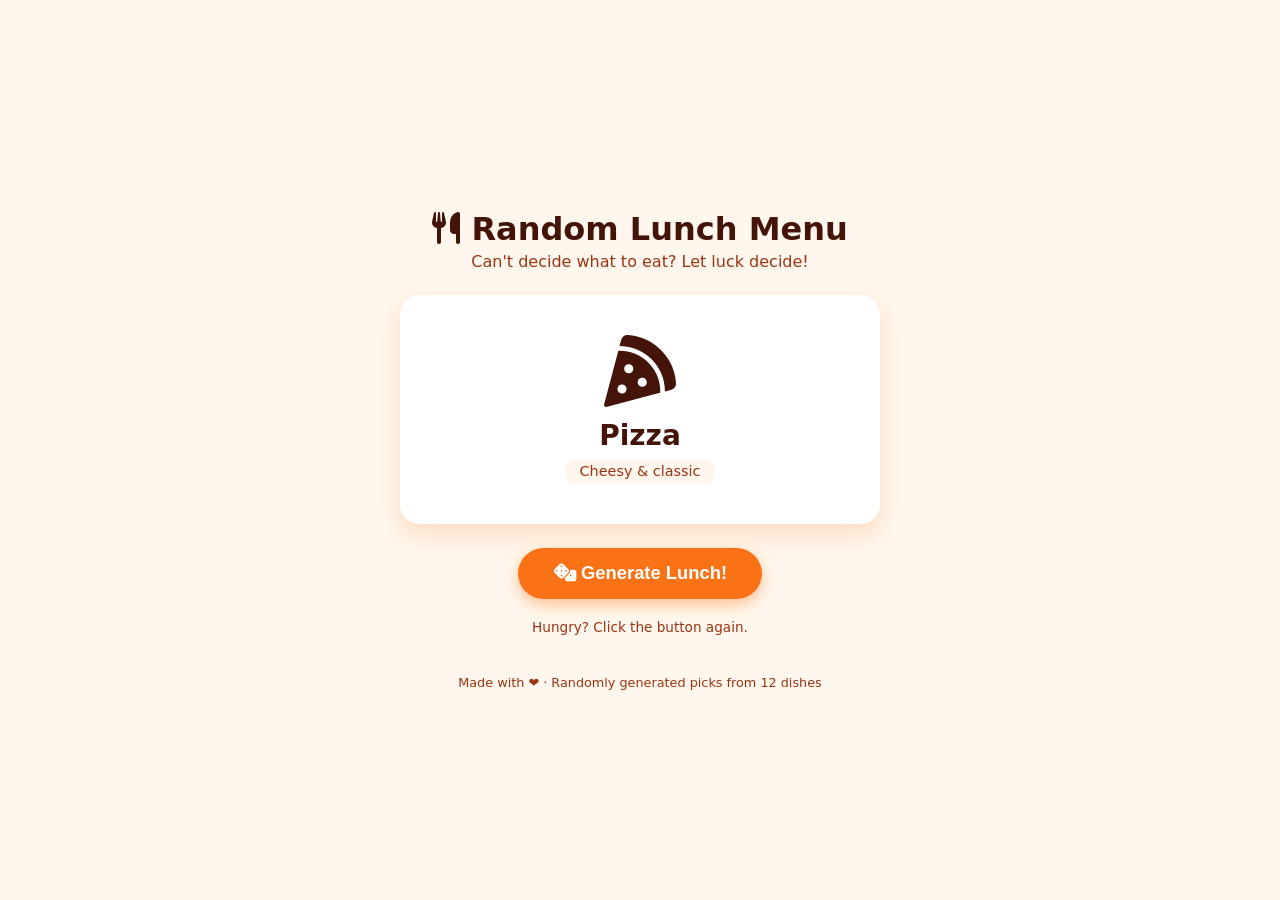
==== week1/index.html @ c435df2f "Update week1 random lunch generator" ====
<!DOCTYPE html>
<html lang="en">
<head>
  <meta charset="UTF-8">
  <meta name="viewport" content="width=device-width, initial-scale=1.0">
  <title>Random Lunch Menu Generator</title>
  <link rel="stylesheet" href="https://cdnjs.cloudflare.com/ajax/libs/font-awesome/6.5.2/css/all.min.css">
  <link rel="stylesheet" href="style.css">
</head>
<body>
  <main class="container">
    <h1 class="title"><i class="fa-solid fa-utensils" aria-hidden="true"></i> Random Lunch Menu</h1>
    <p class="subtitle">Can't decide what to eat? Let luck decide!</p>

    <div class="card">
      <i class="fa-solid fa-pizza-slice dish-icon" id="dishIcon" aria-hidden="true"></i>
      <h2 class="dish-name" id="dishName">Click the button!</h2>
      <span class="dish-tag" id="dishTag">Your choices await</span>
    </div>

    <button class="generate-btn" id="generateBtn" type="button"><i class="fa-solid fa-dice" aria-hidden="true"></i> Generate Lunch!</button>

    <p class="freq-note">Hungry? Click the button again.</p>
  </main>

  <footer class="footer">
    <p>Made with ❤️ · Randomly generated picks from <span id="menuCount">0</span> dishes</p>
  </footer>

  <script src="script.js"></script>
</body>
</html>
---- week1/style.css ----
* {
  margin: 0;
  padding: 0;
  box-sizing: border-box;
}

:root {
  --bg: #fff7ed;
  --card: #ffffff;
  --primary: #f97316;
  --primary-dark: #ea580c;
  --text: #431407;
  --muted: #9a3412;
  --shadow: 0 10px 25px rgba(249, 115, 22, 0.2);
}

body {
  min-height: 100vh;
  font-family: "Segoe UI", system-ui, -apple-system, sans-serif;
  background: var(--bg);
  color: var(--text);
  display: flex;
  flex-direction: column;
  align-items: center;
  justify-content: center;
  padding: 1.5rem;
}

.container {
  text-align: center;
  max-width: 480px;
  width: 100%;
}

.title {
  font-size: 2rem;
  font-weight: 800;
  margin-bottom: 0.25rem;
}

.subtitle {
  color: var(--muted);
  margin-bottom: 1.5rem;
}

.card {
  background: var(--card);
  border-radius: 1.25rem;
  padding: 2.5rem 1.5rem;
  box-shadow: var(--shadow);
  margin-bottom: 1.5rem;
  transition: transform 0.15s ease;
}

.dish-icon {
  font-size: 4.5rem;
  margin-bottom: 0.75rem;
  transition: transform 0.3s ease;
}

.dish-name {
  font-size: 1.75rem;
  margin-bottom: 0.4rem;
}

.dish-tag {
  font-size: 0.9rem;
  color: var(--muted);
  background: var(--bg);
  padding: 0.3rem 0.9rem;
  border-radius: 999px;
  display: inline-block;
}

.generate-btn {
  border: none;
  background: var(--primary);
  color: #fff;
  font-size: 1.15rem;
  font-weight: 700;
  padding: 0.9rem 2.2rem;
  border-radius: 999px;
  cursor: pointer;
  box-shadow: 0 6px 15px rgba(249, 115, 22, 0.4);
  transition: background 0.15s ease, transform 0.1s ease;
}

.generate-btn:hover {
  background: var(--primary-dark);
}

.generate-btn:active {
  transform: scale(0.96);
}

.generate-btn:focus-visible {
  outline: 3px solid var(--primary-dark);
  outline-offset: 3px;
}

.freq-note {
  margin-top: 1.25rem;
  font-size: 0.85rem;
  color: var(--muted);
}

.footer {
  margin-top: 2.5rem;
  font-size: 0.8rem;
  color: var(--muted);
}

/* Spinning animation when generating */
.spin {
  animation: spin 0.5s ease;
}

@keyframes spin {
  0%   { transform: rotate(0deg) scale(1); }
  50%  { transform: rotate(180deg) scale(1.2); }
  100% { transform: rotate(360deg) scale(1); }
}

/* Mobile-friendly tweaks */
@media (max-width: 480px) {
  .title {
    font-size: 1.6rem;
  }
  .dish-icon {
    font-size: 3.5rem;
  }
  .dish-name {
    font-size: 1.4rem;
  }
}
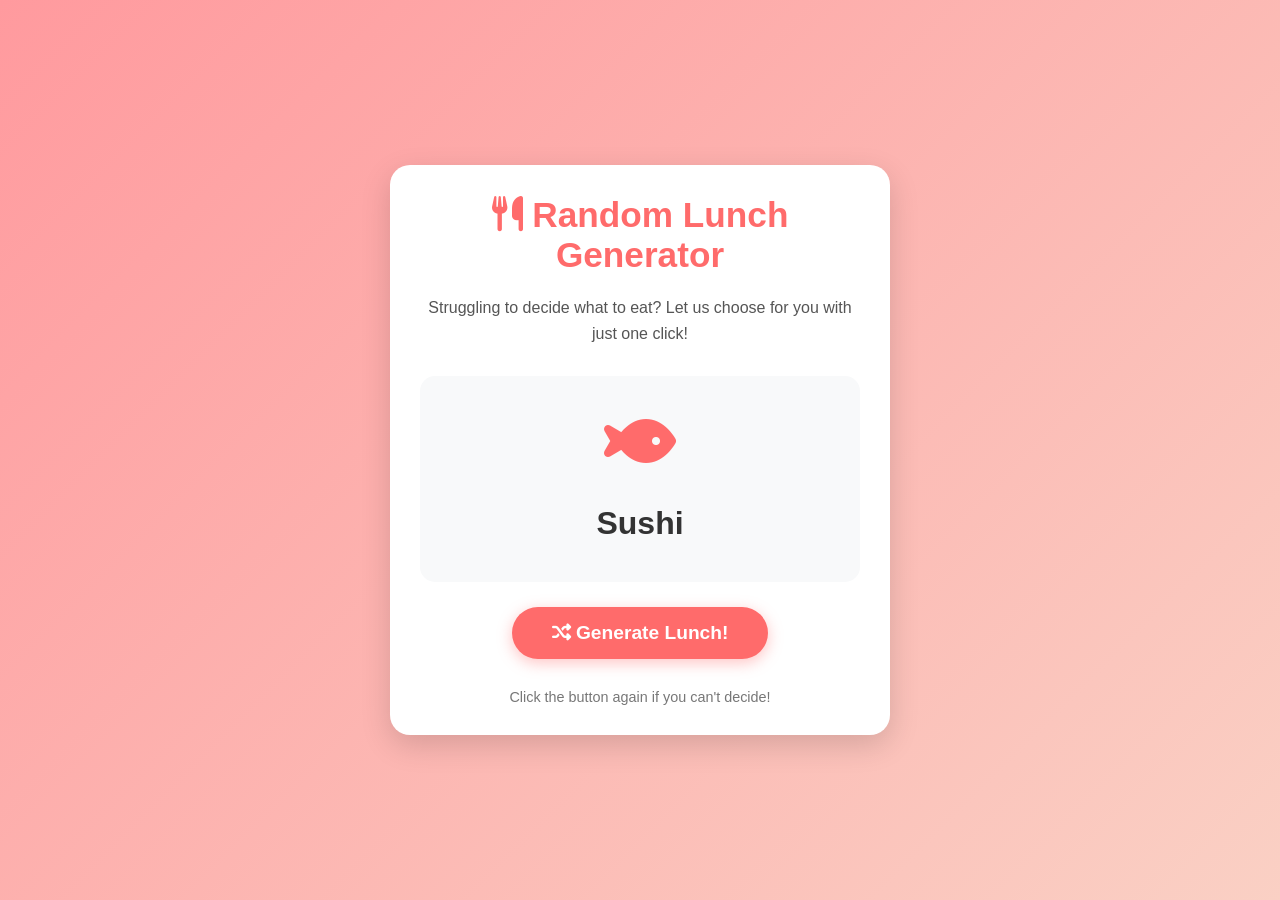
==== commit 69186593: "Restore original design, use free icon versions for ramen, pasta, soup" ====
--- a/week1/index.html
+++ b/week1/index.html
@@ -1,32 +1,202 @@
 <!DOCTYPE html>
 <html lang="en">
 <head>
-  <meta charset="UTF-8">
-  <meta name="viewport" content="width=device-width, initial-scale=1.0">
-  <title>Random Lunch Menu Generator</title>
-  <link rel="stylesheet" href="https://cdnjs.cloudflare.com/ajax/libs/font-awesome/6.5.2/css/all.min.css">
-  <link rel="stylesheet" href="style.css">
+    <meta charset="UTF-8">
+    <meta name="viewport" content="width=device-width, initial-scale=1.0">
+    <title>Random Lunch Menu Generator</title>
+    <link rel="stylesheet" href="https://cdnjs.cloudflare.com/ajax/libs/font-awesome/6.4.0/css/all.min.css">
+    <style>
+        * {
+            margin: 0;
+            padding: 0;
+            box-sizing: border-box;
+            font-family: 'Segoe UI', Tahoma, Geneva, Verdana, sans-serif;
+        }
+        
+        body {
+            background: linear-gradient(135deg, #ff9a9e 0%, #fad0c4 100%);
+            min-height: 100vh;
+            display: flex;
+            justify-content: center;
+            align-items: center;
+            padding: 20px;
+        }
+        
+        .container {
+            background-color: white;
+            border-radius: 20px;
+            box-shadow: 0 10px 30px rgba(0, 0, 0, 0.15);
+            width: 90%;
+            max-width: 500px;
+            padding: 30px;
+            text-align: center;
+        }
+        
+        h1 {
+            color: #ff6b6b;
+            margin-bottom: 20px;
+            font-size: 2.2rem;
+        }
+        
+        .description {
+            color: #555;
+            margin-bottom: 30px;
+            line-height: 1.6;
+        }
+        
+        .lunch-display {
+            background-color: #f8f9fa;
+            border-radius: 15px;
+            padding: 30px;
+            margin: 25px 0;
+            min-height: 200px;
+            display: flex;
+            flex-direction: column;
+            justify-content: center;
+            align-items: center;
+            transition: all 0.3s ease;
+        }
+        
+        .food-icon {
+            font-size: 4rem;
+            margin-bottom: 15px;
+            color: #ff6b6b;
+        }
+        
+        .food-name {
+            font-size: 2rem;
+            color: #333;
+            font-weight: bold;
+            margin: 10px 0;
+        }
+        
+        .generate-btn {
+            background-color: #ff6b6b;
+            color: white;
+            border: none;
+            border-radius: 50px;
+            padding: 15px 40px;
+            font-size: 1.2rem;
+            font-weight: bold;
+            cursor: pointer;
+            transition: all 0.3s ease;
+            box-shadow: 0 4px 15px rgba(255, 107, 107, 0.4);
+        }
+        
+        .generate-btn:hover {
+            background-color: #ff5252;
+            transform: translateY(-3px);
+            box-shadow: 0 6px 20px rgba(255, 107, 107, 0.5);
+        }
+        
+        .generate-btn:active {
+            transform: translateY(0);
+        }
+        
+        .footer {
+            margin-top: 30px;
+            color: #777;
+            font-size: 0.9rem;
+        }
+        
+        @keyframes fadeIn {
+            from { opacity: 0; transform: translateY(10px); }
+            to { opacity: 1; transform: translateY(0); }
+        }
+        
+        .fade-in {
+            animation: fadeIn 0.5s ease forwards;
+        }
+        
+        @media (max-width: 600px) {
+            .container {
+                padding: 20px;
+            }
+            
+            h1 {
+                font-size: 1.8rem;
+            }
+            
+            .food-name {
+                font-size: 1.6rem;
+            }
+            
+            .generate-btn {
+                padding: 12px 30px;
+                font-size: 1.1rem;
+            }
+        }
+    </style>
 </head>
 <body>
-  <main class="container">
-    <h1 class="title"><i class="fa-solid fa-utensils" aria-hidden="true"></i> Random Lunch Menu</h1>
-    <p class="subtitle">Can't decide what to eat? Let luck decide!</p>
-
-    <div class="card">
-      <i class="fa-solid fa-pizza-slice dish-icon" id="dishIcon" aria-hidden="true"></i>
-      <h2 class="dish-name" id="dishName">Click the button!</h2>
-      <span class="dish-tag" id="dishTag">Your choices await</span>
+    <div class="container">
+        <h1><i class="fas fa-utensils"></i> Random Lunch Generator</h1>
+        <p class="description">Struggling to decide what to eat? Let us choose for you with just one click!</p>
+        
+        <div class="lunch-display">
+            <div class="food-icon"><i class="fas fa-question"></i></div>
+            <div class="food-name">What's for lunch?</div>
+        </div>
+        
+        <button class="generate-btn" id="generateBtn">
+            <i class="fas fa-random"></i> Generate Lunch!
+        </button>
+        
+        <p class="footer">Click the button again if you can't decide!</p>
     </div>
 
-    <button class="generate-btn" id="generateBtn" type="button"><i class="fa-solid fa-dice" aria-hidden="true"></i> Generate Lunch!</button>
-
-    <p class="freq-note">Hungry? Click the button again.</p>
-  </main>
-
-  <footer class="footer">
-    <p>Made with ❤️ · Randomly generated picks from <span id="menuCount">0</span> dishes</p>
-  </footer>
-
-  <script src="script.js"></script>
+    <script>
+        document.addEventListener('DOMContentLoaded', function() {
+            const generateBtn = document.getElementById('generateBtn');
+            const foodIcon = document.querySelector('.food-icon');
+            const foodName = document.querySelector('.food-name');
+            const lunchDisplay = document.querySelector('.lunch-display');
+            
+            // Array of lunch options with corresponding Font Awesome icons
+            const lunchMenu = [
+                { name: "Pizza", icon: "fas fa-pizza-slice" },
+                { name: "Sushi", icon: "fas fa-fish" },
+                { name: "Burger", icon: "fas fa-hamburger" },
+                { name: "Salad", icon: "fas fa-leaf" },
+                { name: "Tacos", icon: "fas fa-utensil-spoon" },
+                { name: "Ramen", icon: "fas fa-bowl-food" },
+                { name: "Sandwich", icon: "fas fa-bread-slice" },
+                { name: "Pasta", icon: "fas fa-plate-wheat" },
+                { name: "Curry", icon: "fas fa-mortar-pestle" },
+                { name: "Steak", icon: "fas fa-drumstick-bite" },
+                { name: "Soup", icon: "fas fa-bowl-rice" },
+                { name: "BBQ", icon: "fas fa-fire" }
+            ];
+            
+            // Function to generate random lunch
+            function generateRandomLunch() {
+                // Remove fade-in class if it exists
+                lunchDisplay.classList.remove('fade-in');
+                
+                // Get a random lunch option
+                const randomIndex = Math.floor(Math.random() * lunchMenu.length);
+                const selectedLunch = lunchMenu[randomIndex];
+                
+                // Briefly show loading state
+                foodIcon.innerHTML = '<i class="fas fa-spinner fa-spin"></i>';
+                foodName.textContent = "Thinking...";
+                
+                // After a short delay, show the selected lunch
+                setTimeout(() => {
+                    foodIcon.innerHTML = `<i class="${selectedLunch.icon}"></i>`;
+                    foodName.textContent = selectedLunch.name;
+                    
+                    // Add animation class
+                    lunchDisplay.classList.add('fade-in');
+                }, 500);
+            }
+            
+            // Add click event to button
+            generateBtn.addEventListener('click', generateRandomLunch);
+            
+            // Generate a random lunch on page load
+            generateRandomLunch();
+        });
+    </script>
 </body>
-</html>+</html>
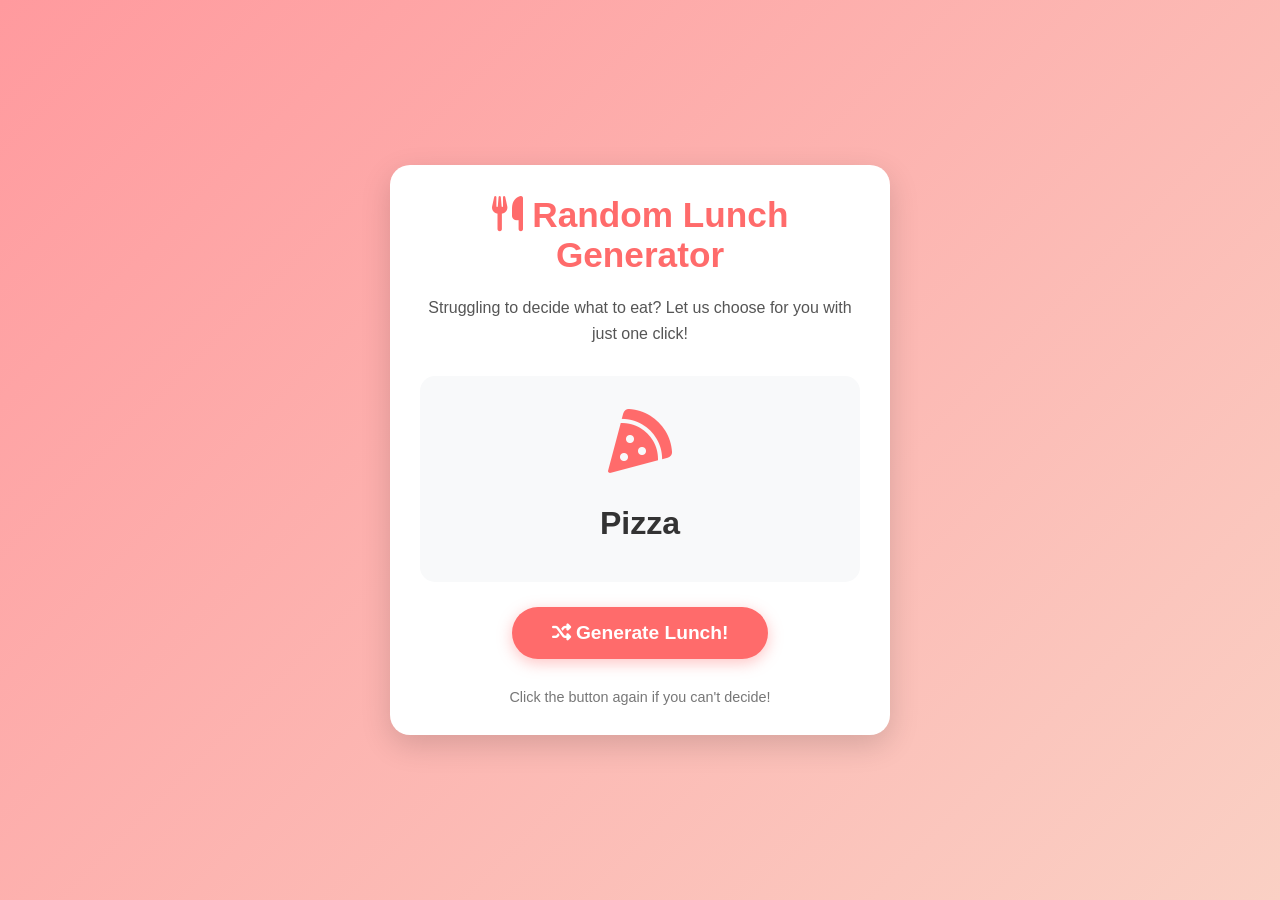
==== commit 833f6063: "Use free FA icons for ramen, soup, shuffle, and burger" ====
--- a/week1/index.html
+++ b/week1/index.html
@@ -139,7 +139,7 @@
         </div>
         
         <button class="generate-btn" id="generateBtn">
-            <i class="fas fa-random"></i> Generate Lunch!
+            <i class="fas fa-shuffle"></i> Generate Lunch!
         </button>
         
         <p class="footer">Click the button again if you can't decide!</p>
@@ -156,15 +156,15 @@
             const lunchMenu = [
                 { name: "Pizza", icon: "fas fa-pizza-slice" },
                 { name: "Sushi", icon: "fas fa-fish" },
-                { name: "Burger", icon: "fas fa-hamburger" },
+                { name: "Burger", icon: "fas fa-burger" },
                 { name: "Salad", icon: "fas fa-leaf" },
                 { name: "Tacos", icon: "fas fa-utensil-spoon" },
-                { name: "Ramen", icon: "fas fa-bowl-food" },
+                { name: "Ramen", icon: "fas fa-bowl-rice" },
                 { name: "Sandwich", icon: "fas fa-bread-slice" },
                 { name: "Pasta", icon: "fas fa-plate-wheat" },
                 { name: "Curry", icon: "fas fa-mortar-pestle" },
                 { name: "Steak", icon: "fas fa-drumstick-bite" },
-                { name: "Soup", icon: "fas fa-bowl-rice" },
+                { name: "Soup", icon: "fas fa-bowl-food" },
                 { name: "BBQ", icon: "fas fa-fire" }
             ];
             
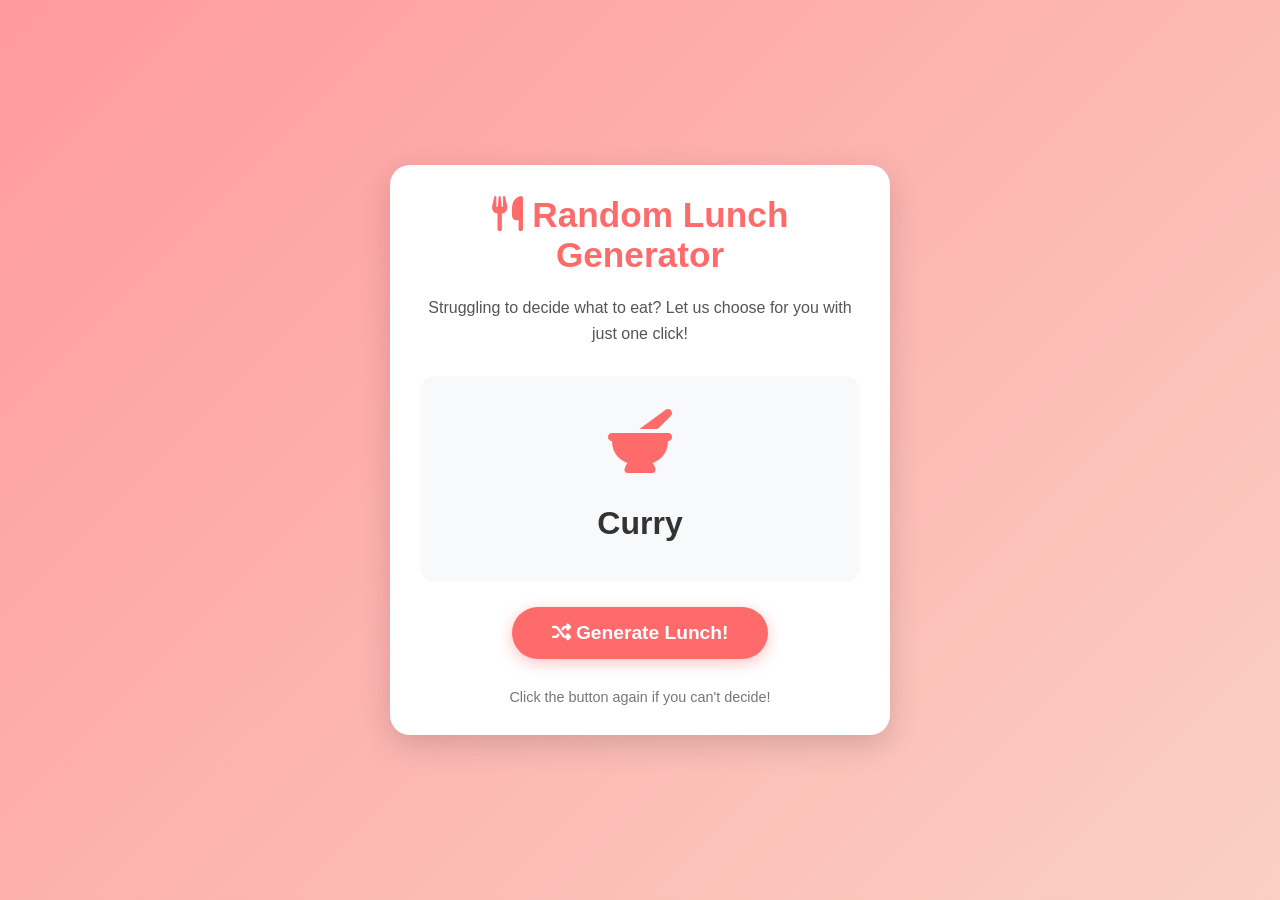
==== commit f844e903: "Replace Tacos icon with hotdog for better semantic match" ====
--- a/week1/index.html
+++ b/week1/index.html
@@ -158,7 +158,7 @@
                 { name: "Sushi", icon: "fas fa-fish" },
                 { name: "Burger", icon: "fas fa-burger" },
                 { name: "Salad", icon: "fas fa-leaf" },
-                { name: "Tacos", icon: "fas fa-utensil-spoon" },
+                { name: "Tacos", icon: "fas fa-hotdog" },
                 { name: "Ramen", icon: "fas fa-bowl-rice" },
                 { name: "Sandwich", icon: "fas fa-bread-slice" },
                 { name: "Pasta", icon: "fas fa-plate-wheat" },
